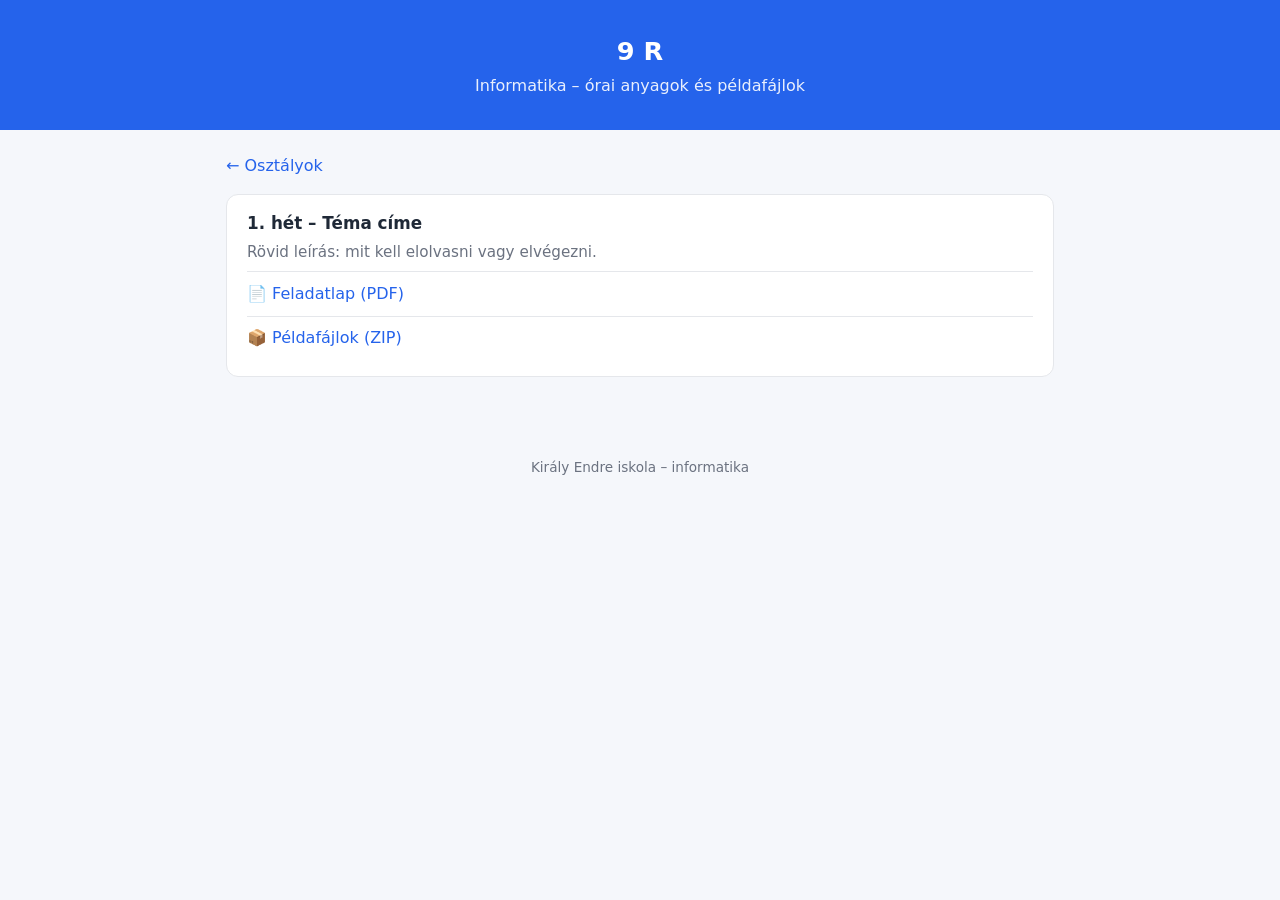
==== 9_R/index.html @ 79f8798e "Add files via upload" ====
<!DOCTYPE html>
<html lang="hu">
<head>
  <meta charset="utf-8">
  <meta name="viewport" content="width=device-width, initial-scale=1">
  <title>9 R – informatika</title>
  <link rel="stylesheet" href="../assets/style.css">
</head>
<body>
  <header>
    <h1>9 R</h1>
    <p>Informatika – órai anyagok és példafájlok</p>
  </header>
  <main>
    <a class="back" href="../">← Osztályok</a>

    <!-- Új hét: másold ki az alábbi blokkot a lista ELEJÉRE, és írd át. -->
    <section class="week">
      <h3>1. hét – Téma címe</h3>
      <p class="desc">Rövid leírás: mit kell elolvasni vagy elvégezni.</p>
      <ul>
        <li><a href="01_het/feladatlap.pdf" download>📄 Feladatlap (PDF)</a></li>
        <li><a href="01_het/peldafajlok.zip" download>📦 Példafájlok (ZIP)</a></li>
      </ul>
    </section>
  </main>
  <footer>Király Endre iskola – informatika</footer>
</body>
</html>
---- assets/style.css ----
:root{--bg:#f5f7fb;--card:#fff;--text:#1f2937;--muted:#6b7280;--accent:#2563eb;--border:#e5e7eb}
*{box-sizing:border-box}
body{margin:0;font-family:system-ui,-apple-system,"Segoe UI",Roboto,sans-serif;background:var(--bg);color:var(--text);line-height:1.5}
header{background:var(--accent);color:#fff;padding:2rem 1rem;text-align:center}
header h1{margin:0 0 .25rem;font-size:1.6rem}
header p{margin:0;opacity:.9}
main{max-width:860px;margin:0 auto;padding:1.5rem 1rem 3rem}
h2{font-size:1.15rem;margin:2rem 0 .75rem}
.grid{display:grid;grid-template-columns:repeat(auto-fill,minmax(140px,1fr));gap:.75rem}
.card{display:block;background:var(--card);border:1px solid var(--border);border-radius:12px;padding:1rem;text-align:center;text-decoration:none;color:var(--text);font-weight:600;font-size:1.1rem;transition:transform .1s,box-shadow .1s}
.card:hover,.card:focus{transform:translateY(-2px);box-shadow:0 4px 12px rgba(0,0,0,.1);border-color:var(--accent)}
.week{background:var(--card);border:1px solid var(--border);border-radius:12px;padding:1rem 1.25rem;margin-bottom:1rem}
.week h3{margin:0 0 .25rem;font-size:1.05rem}
.week .desc{color:var(--muted);margin:0 0 .5rem;font-size:.95rem}
.week ul{list-style:none;margin:0;padding:0}
.week li a{display:block;padding:.6rem 0;border-top:1px solid var(--border);color:var(--accent);text-decoration:none;word-break:break-word}
.week li a:hover{text-decoration:underline}
.back{display:inline-block;margin-bottom:1rem;color:var(--accent);text-decoration:none}
footer{text-align:center;color:var(--muted);font-size:.85rem;padding:1rem}
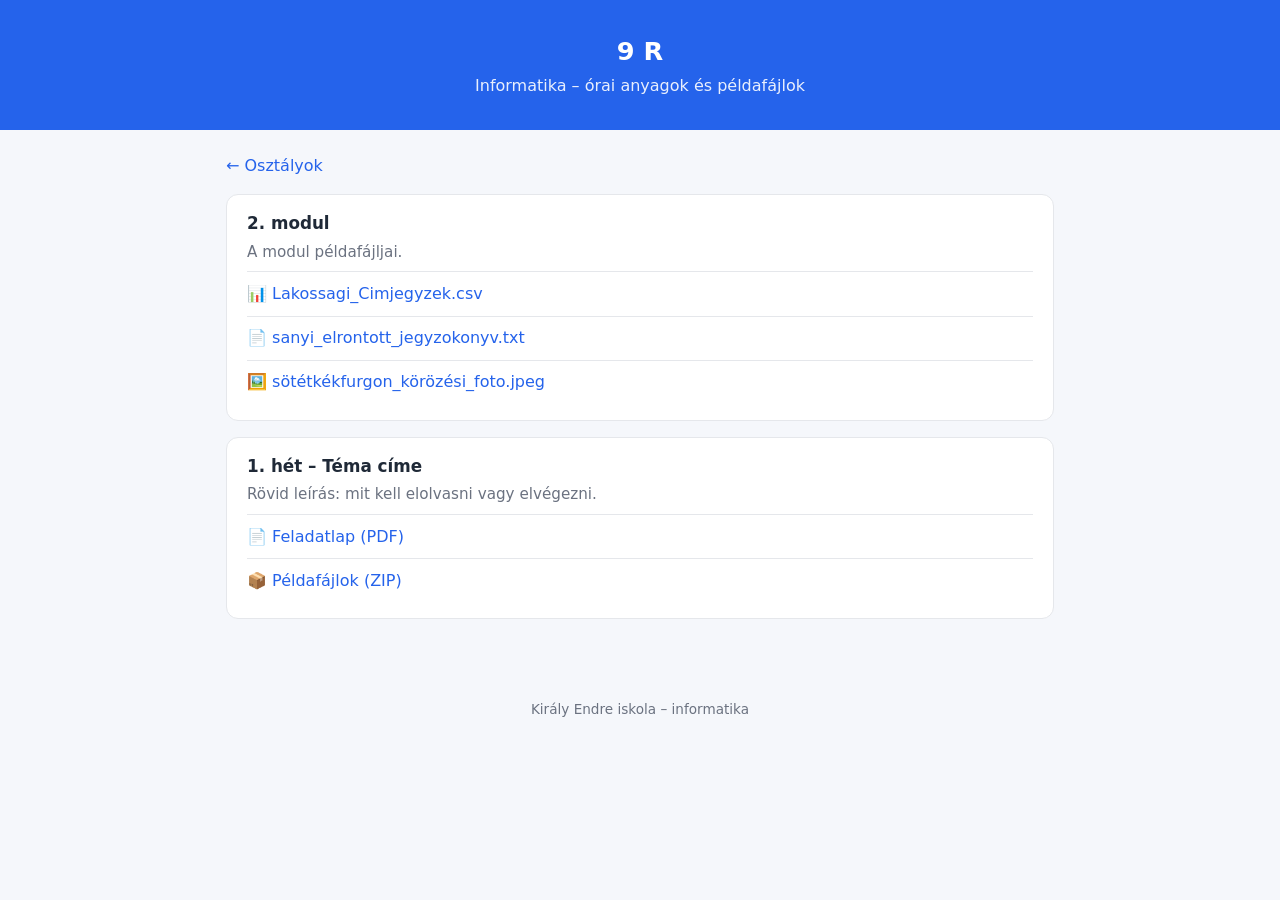
==== commit 0367119f: "9_R: 2. modul példafájlok" ====
--- a/9_R/index.html
+++ b/9_R/index.html
@@ -14,6 +14,16 @@
   <main>
     <a class="back" href="../">← Osztályok</a>
 
+    <section class="week">
+      <h3>2. modul</h3>
+      <p class="desc">A modul példafájljai.</p>
+      <ul>
+        <li><a href="2.Modul/Lakossagi_Cimjegyzek.csv" download>📊 Lakossagi_Cimjegyzek.csv</a></li>
+        <li><a href="2.Modul/sanyi_elrontott_jegyzokonyv.txt" download>📄 sanyi_elrontott_jegyzokonyv.txt</a></li>
+        <li><a href="2.Modul/s%C3%B6t%C3%A9tk%C3%A9kfurgon_k%C3%B6r%C3%B6z%C3%A9si_foto.jpeg" download>🖼️ sötétkékfurgon_körözési_foto.jpeg</a></li>
+      </ul>
+    </section>
+
     <!-- Új hét: másold ki az alábbi blokkot a lista ELEJÉRE, és írd át. -->
     <section class="week">
       <h3>1. hét – Téma címe</h3>
